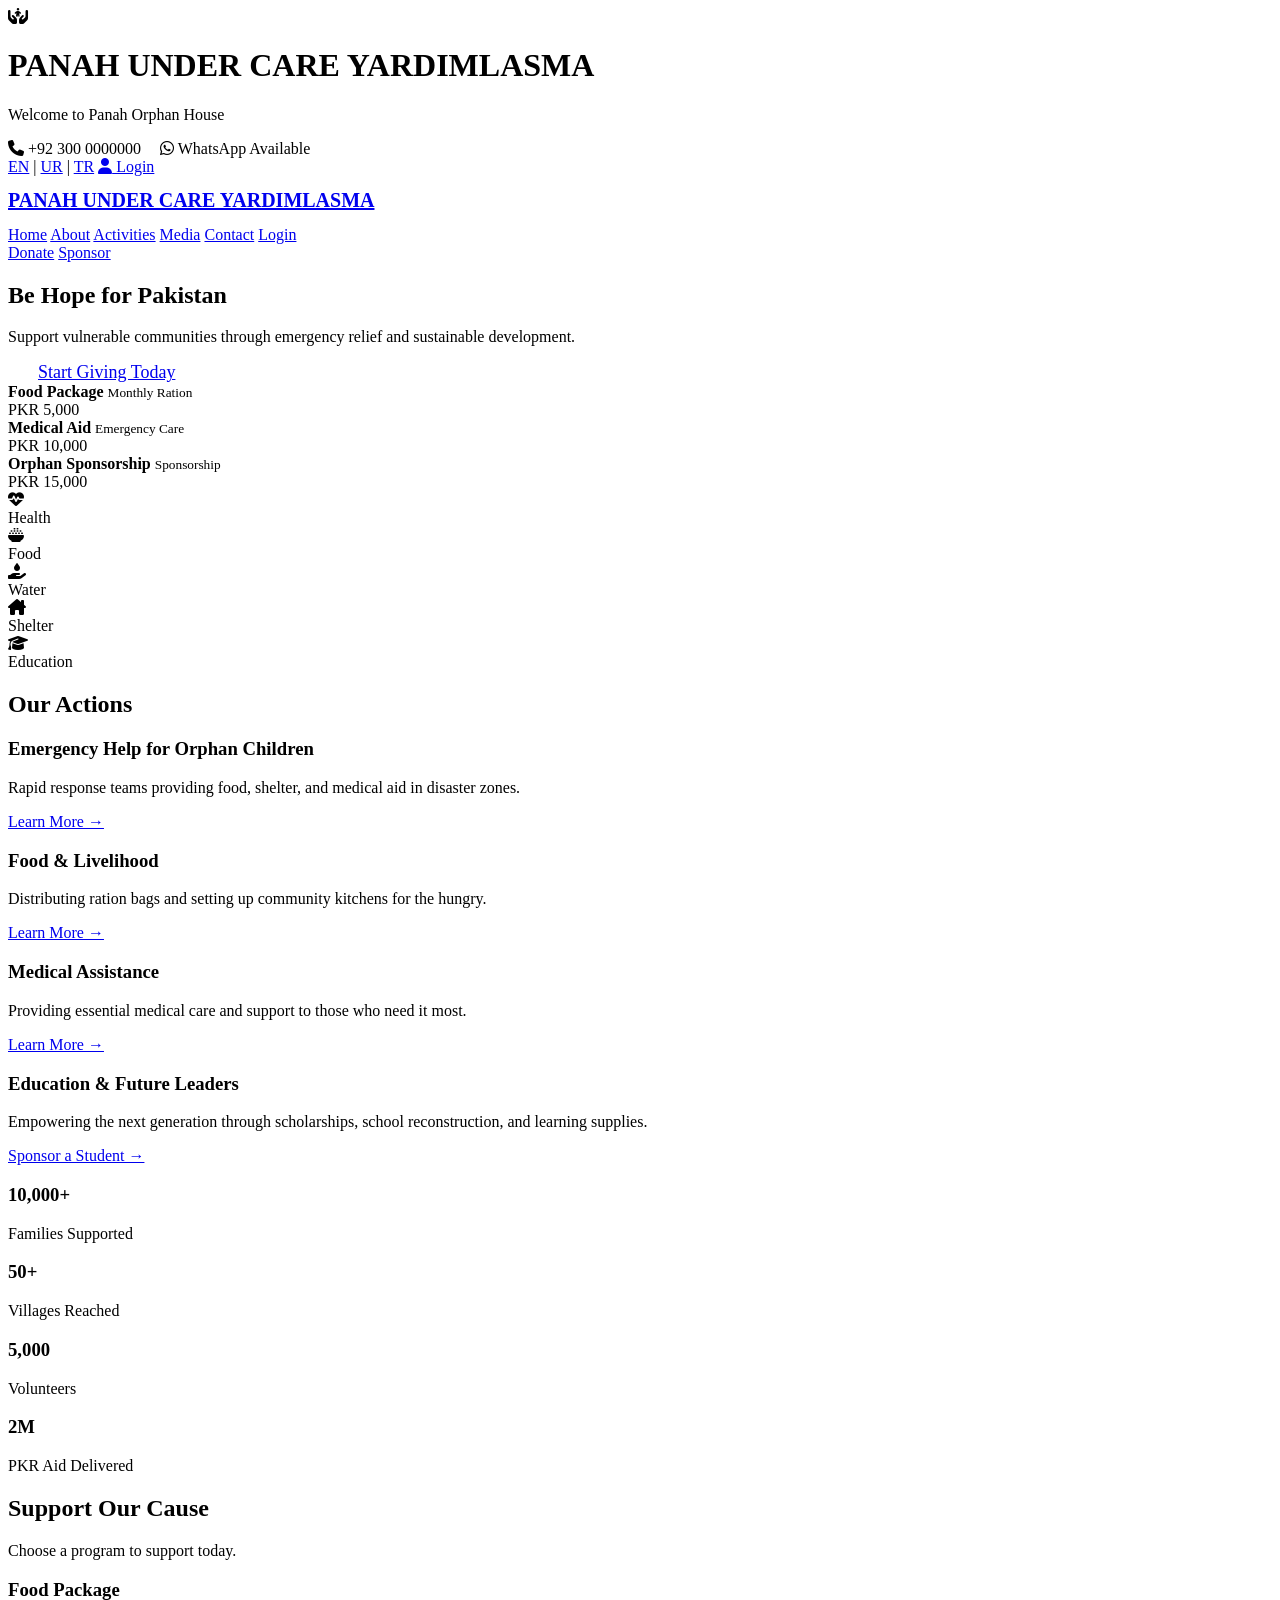
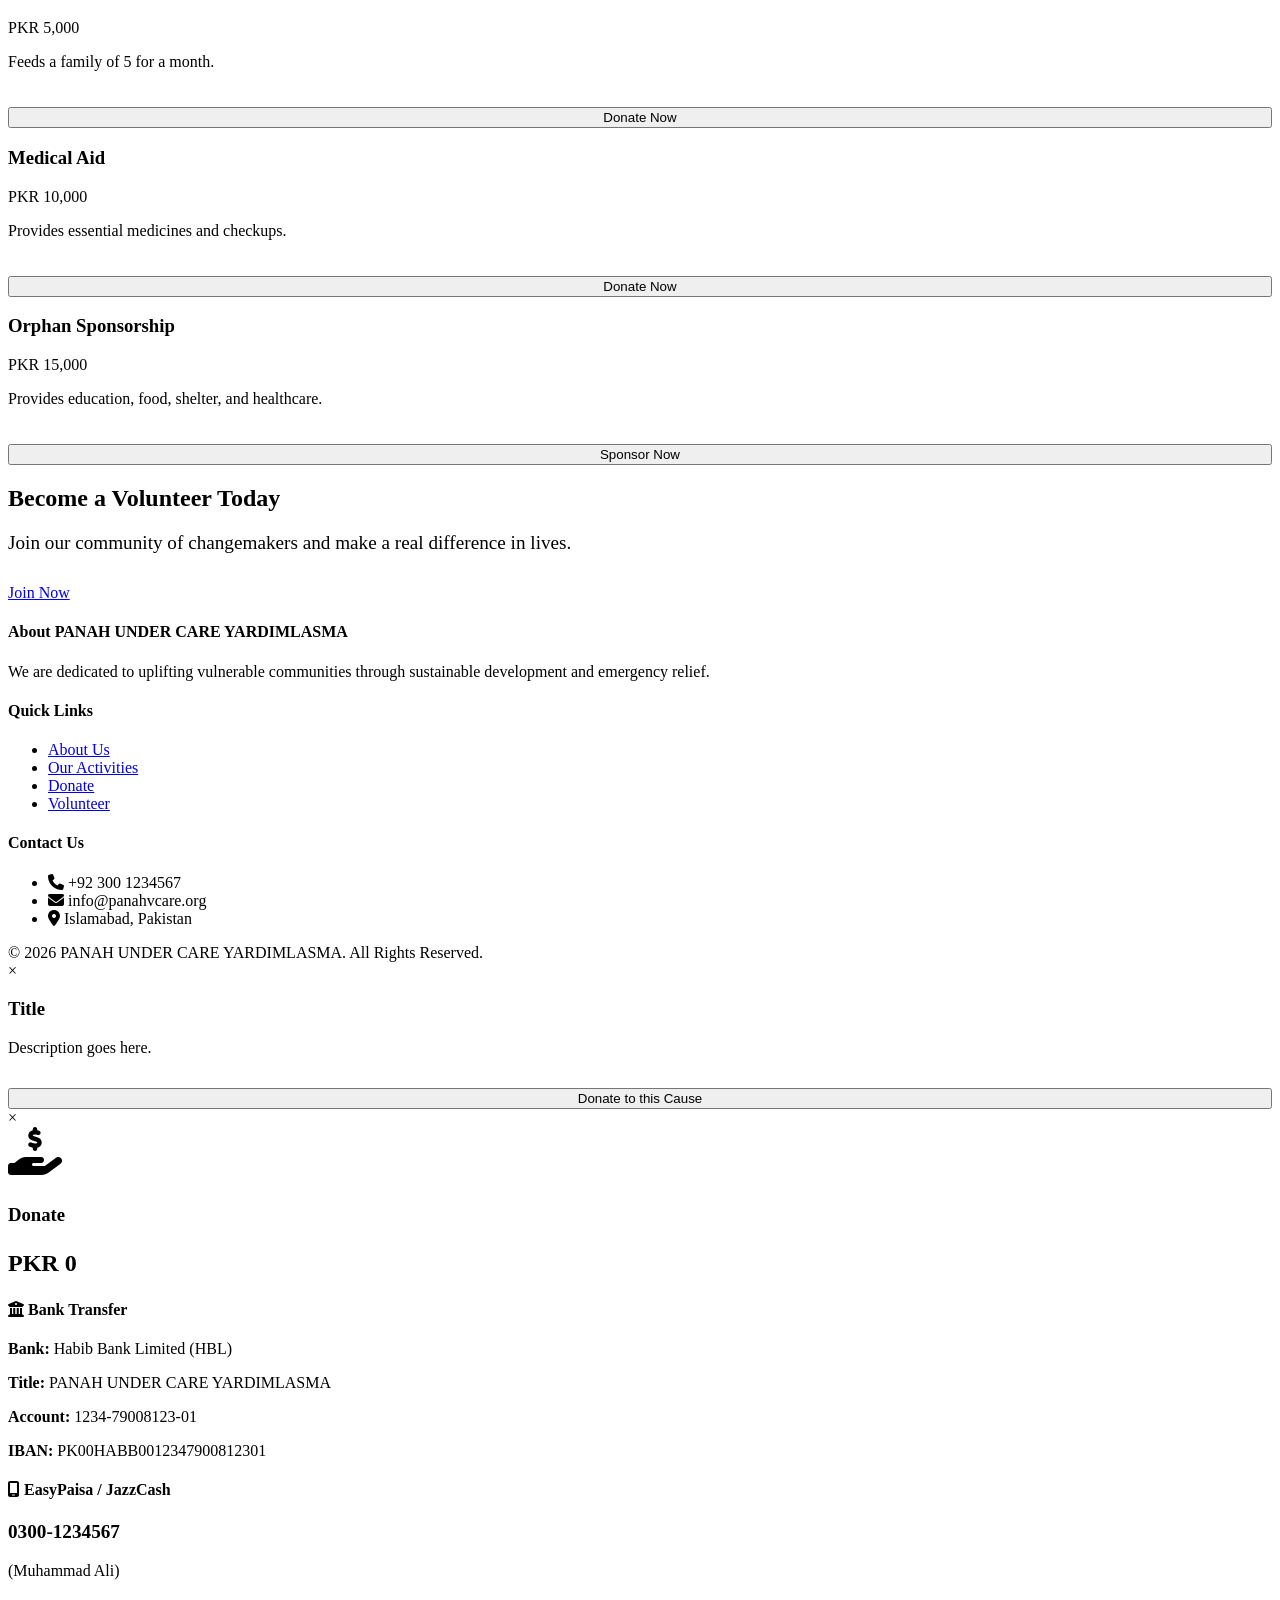
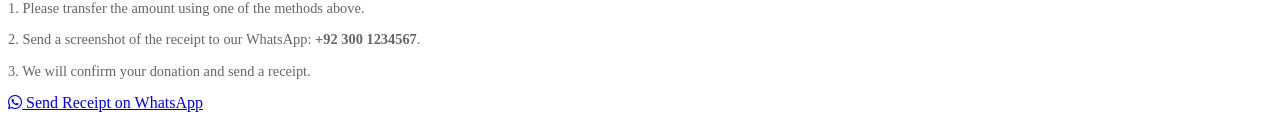
==== index.html @ 653f271a "Add files via upload" ====
<!DOCTYPE html>
<html lang="en">

<head>
  <meta charset="UTF-8">
  <meta name="viewport" content="width=device-width, initial-scale=1.0">
  <title>Pakistan Humanitarian Support | PANAH UNDER CARE YARDIMLASMA</title>

  <!-- Google Fonts -->
  <link rel="preconnect" href="https://fonts.googleapis.com">
  <link rel="preconnect" href="https://fonts.gstatic.com" crossorigin>
  <link
    href="https://fonts.googleapis.com/css2?family=Inter:wght@400;500;700;800&family=Roboto:wght@400;500&display=swap"
    rel="stylesheet">

  <!-- Styles -->
  <link rel="stylesheet" href="css/style.css?v=13">

  <!-- Font Awesome (for icons) -->
  <link rel="stylesheet" href="https://cdnjs.cloudflare.com/ajax/libs/font-awesome/6.4.0/css/all.min.css">
</head>

<body>

  <!-- SPLASH SCREEN -->
  <div id="splash-screen">
    <div class="splash-content">
      <i class="fa-solid fa-hands-holding-child splash-icon"></i>
      <h1>PANAH UNDER CARE YARDIMLASMA</h1>
      <p>Welcome to Panah Orphan House</p>
    </div>
  </div>

  <!-- 1. TOP BAR -->
  <div class="topbar">
    <div class="container">
      <div class="topbar-left">
        <span><i class="fa-solid fa-phone"></i> +92 300 0000000</span>
        <span style="margin-left: 15px;"><i class="fa-brands fa-whatsapp"></i> WhatsApp Available</span>
      </div>
      <div class="topbar-right">
        <a href="?lang=en">EN</a> | <a href="?lang=ur">UR</a> | <a href="?lang=tr">TR</a>
        <a href="#"><i class="fa-solid fa-user"></i> Login</a>
      </div>
    </div>
  </div>

  <!-- 2. MAIN HEADER -->
  <header class="main-header">
    <div class="container">
      <a href="index.html" class="logo">
        <h1 style="font-size: 20px;">PANAH UNDER CARE YARDIMLASMA</h1>
      </a>

      <nav class="nav-menu">
        <a href="index.html" id="nav-home" data-i18n="nav-home">Home</a>
        <a href="about.html" id="nav-about" data-i18n="nav-about">About</a>
        <a href="activities.html" id="nav-activities" data-i18n="nav-activities">Activities</a>
        <a href="#" id="nav-media" data-i18n="nav-media">Media</a>
        <a href="help.html" id="nav-contact" data-i18n="nav-contact">Contact</a>
        <a href="login.html" id="nav-login" class="nav-login-btn">Login</a>
        <a href="#" id="nav-account" style="display:none;" onclick="handleLogout()">Logout</a>
      </nav>

      <div class="header-actions">
        <a href="donate.html" class="btn btn-primary" id="btn-donate" data-i18n="btn-donate">Donate</a>
        <a href="sponsor.html" class="btn btn-secondary" data-i18n="btn-sponsor">Sponsor</a>
      </div>
    </div>
  </header>

  <!-- 3. HERO SECTION WITH SLIDESHOW -->
  <section class="hero">
    <!-- Slideshow Backgrounds -->
    <div class="hero-slideshow">
      <!-- Image 1 -->
      <div class="slide" style="background-image: url('assets/slide1.jpg');"></div>
      <!-- Image 2 -->
      <div class="slide" style="background-image: url('assets/slide2.jpg');"></div>
      <!-- Image 3 -->
      <div class="slide" style="background-image: url('assets/slide3.jpg');"></div>
      <!-- Image 4 -->
      <div class="slide" style="background-image: url('assets/slide4.jpg');"></div>
      <!-- Image 5 -->
      <div class="slide" style="background-image: url('assets/slide5.jpg');"></div>
    </div>

    <div class="hero-overlay"></div>
    <div class="container">
      <div class="hero-content">
        <h2>Be Hope for Pakistan</h2>
        <p>Support vulnerable communities through emergency relief and sustainable development.</p>
        <a href="donate.html" class="btn btn-primary" style="padding: 15px 30px; font-size: 18px;">Start Giving
          Today</a>
      </div>

      <!-- Right side donation cards -->
      <div class="hero-donation-cards">
        <div class="mini-card" onclick="openPaymentModal('Food Package', 'PKR 5,000')">
          <div>
            <strong>Food Package</strong>
            <small>Monthly Ration</small>
          </div>
          <span>PKR 5,000</span>
        </div>
        <div class="mini-card" onclick="openPaymentModal('Medical Aid', 'PKR 10,000')">
          <div>
            <strong>Medical Aid</strong>
            <small>Emergency Care</small>
          </div>
          <span>PKR 10,000</span>
        </div>
        <div class="mini-card" onclick="openPaymentModal('Orphan Sponsorship', 'PKR 15,000')">
          <div>
            <strong>Orphan Sponsorship</strong>
            <small>Sponsorship</small>
          </div>
          <span>PKR 15,000</span>
        </div>
      </div>
    </div>
  </section>

  <!-- 4. QUICK ACTION ICONS -->
  <div class="quick-actions">
    <div class="container">
      <div class="action-grid">
        <div class="action-item" onclick="openModal('health')">
          <i class="fa-solid fa-heart-pulse action-icon"></i>
          <div class="action-label">Health</div>
        </div>
        <div class="action-item" onclick="openModal('food')">
          <i class="fa-solid fa-bowl-rice action-icon"></i>
          <div class="action-label">Food</div>
        </div>
        <div class="action-item" onclick="openModal('water')">
          <i class="fa-solid fa-hand-holding-droplet action-icon"></i>
          <div class="action-label">Water</div>
        </div>

        <div class="action-item" onclick="openModal('shelter')">
          <i class="fa-solid fa-house-chimney action-icon"></i>
          <div class="action-label">Shelter</div>
        </div>
        <div class="action-item" onclick="openModal('education')">
          <i class="fa-solid fa-graduation-cap action-icon"></i>
          <div class="action-label">Education</div>
        </div>
      </div>
    </div>
  </div>

  <!-- 5. OUR ACTIVITIES -->
  <section class="activities">
    <div class="container">
      <h2 class="section-title" data-i18n="section-actions">Our Actions</h2>
      <div class="activity-grid">
        <!-- Card 1 -->
        <div class="activity-card">
          <div class="activity-img img-1"></div>
          <div class="activity-content">
            <h3 data-i18n="card-emergency-title">Emergency Help for Orphan Children</h3>
            <p data-i18n="card-emergency-desc">Rapid response teams providing food, shelter, and medical aid in disaster
              zones.</p>
            <a href="javascript:void(0)" onclick="openActivityModal('emergency')" data-i18n="btn-learn-more">Learn More
              &rarr;</a>
          </div>
        </div>
        <!-- Card 2 -->
        <div class="activity-card">
          <div class="activity-img img-2"></div>
          <div class="activity-content">
            <h3 data-i18n="card-food-title">Food & Livelihood</h3>
            <p data-i18n="card-food-desc">Distributing ration bags and setting up community kitchens for the hungry.</p>
            <a href="javascript:void(0)" onclick="openActivityModal('food')" data-i18n="btn-learn-more">Learn More
              &rarr;</a>
          </div>
        </div>
        <!-- Card 3 -->
        <div class="activity-card">
          <div class="activity-img img-3"></div>
          <div class="activity-content">
            <h3 data-i18n="card-health-title">Medical Assistance</h3>
            <p data-i18n="card-health-desc">Providing essential medical care and support to those who need it most.</p>
            <a href="javascript:void(0)" onclick="openActivityModal('health')" data-i18n="btn-learn-more">Learn More
              &rarr;</a>
          </div>
        </div>
        <!-- Card 4 -->
        <div class="activity-card">
          <div class="activity-img img-education"></div>
          <div class="activity-content">
            <h3 data-i18n="card-education-title">Education & Future Leaders</h3>
            <p data-i18n="card-education-desc">Empowering the next generation through scholarships, school
              reconstruction, and learning supplies.</p>
            <a href="javascript:void(0)" onclick="openActivityModal('education')"
              data-i18n="btn-sponsor-student">Sponsor a Student &rarr;</a>
          </div>
        </div>
      </div>
    </div>
  </section>

  <!-- 6. IMPACT NUMBERS -->
  <section class="impact">
    <div class="container">
      <div class="impact-grid">
        <div class="impact-item">
          <h3>10,000+</h3>
          <p>Families Supported</p>
        </div>
        <div class="impact-item">
          <h3>50+</h3>
          <p>Villages Reached</p>
        </div>
        <div class="impact-item">
          <h3>5,000</h3>
          <p>Volunteers</p>
        </div>
        <div class="impact-item">
          <h3>2M</h3>
          <p>PKR Aid Delivered</p>
        </div>
      </div>
    </div>
  </section>

  <!-- 7. DONATION SECTION -->
  <section class="donation-section">
    <div class="container">
      <h2 class="section-title">Support Our Cause</h2>
      <p>Choose a program to support today.</p>

      <div class="donation-grid">
        <div class="donate-card">
          <h3>Food Package</h3>
          <span class="amount">PKR 5,000</span>
          <p>Feeds a family of 5 for a month.</p>
          <button class="btn btn-primary" onclick="openPaymentModal('Food Package', 'PKR 5,000')"
            style="margin-top: 20px; width: 100%;">Donate Now</button>
        </div>
        <div class="donate-card">
          <h3>Medical Aid</h3>
          <span class="amount">PKR 10,000</span>
          <p>Provides essential medicines and checkups.</p>
          <button class="btn btn-primary" onclick="openPaymentModal('Medical Aid', 'PKR 10,000')"
            style="margin-top: 20px; width: 100%;">Donate Now</button>
        </div>
        <div class="donate-card">
          <h3>Orphan Sponsorship</h3>
          <span class="amount">PKR 15,000</span>
          <p>Provides education, food, shelter, and healthcare.</p>
          <button class="btn btn-primary" onclick="openPaymentModal('Orphan Sponsorship', 'PKR 15,000')"
            style="margin-top: 20px; width: 100%;">Sponsor Now</button>
        </div>
      </div>
    </div>
  </section>

  <!-- 8. VOLUNTEER CTA -->
  <section class="volunteer-cta">
    <div class="container">
      <h2>Become a Volunteer Today</h2>
      <p style="font-size: 1.2rem; margin-bottom: 30px;">Join our community of changemakers and make a real difference
        in lives.</p>
      <a href="volunteer.html" class="btn btn-primary">Join Now</a>
    </div>
  </section>

  <!-- 9. FOOTER -->
  <footer class="site-footer">
    <div class="container">
      <div class="footer-grid">
        <div class="footer-col">
          <h4 data-i18n="footer-about-title">About PANAH UNDER CARE YARDIMLASMA</h4>
          <p data-i18n="footer-about-desc">We are dedicated to uplifting vulnerable communities through sustainable
            development and
            emergency relief.</p>
        </div>
        <div class="footer-col">
          <h4 data-i18n="footer-quick-links">Quick Links</h4>
          <ul class="footer-links">
            <li><a href="about.html" data-i18n="nav-about">About Us</a></li>
            <li><a href="activities.html" data-i18n="nav-activities">Our Activities</a></li>
            <li><a href="donate.html" data-i18n="btn-donate">Donate</a></li>
            <li><a href="volunteer.html" data-i18n="nav-volunteer">Volunteer</a></li>
          </ul>
        </div>
        <div class="footer-col">
          <h4 data-i18n="footer-contact">Contact Us</h4>
          <ul class="footer-links">
            <li><i class="fa-solid fa-phone"></i> +92 300 1234567</li>
            <li><i class="fa-solid fa-envelope"></i> info@panahvcare.org</li>
            <li><i class="fa-solid fa-location-dot"></i> <span data-i18n="footer-address">Islamabad, Pakistan</span>
            </li>
          </ul>
        </div>
      </div>
      <div class="copyright">
        &copy; 2026 PANAH UNDER CARE YARDIMLASMA. <span data-i18n="footer-rights">All Rights Reserved.</span>
      </div>
    </div>
  </footer>

  <!-- MODAL FOR QUICK ACTIONS -->
  <div id="actionModal" class="modal-overlay" onclick="closeModal(event)">
    <div class="modal-content">
      <span class="close-modal" onclick="closeModal(event)">&times;</span>
      <div id="modalGallery" class="modal-gallery">
        <!-- Images will be injected here -->
      </div>
      <div class="modal-text">
        <h3 id="modalTitle">Title</h3>
        <p id="modalDesc">Description goes here.</p>
        <button id="modalDonateBtn" class="btn btn-primary" style="margin-top: 15px; width: 100%;">Donate to this
          Cause</button>

        <!-- Embedded Payment Info (Hidden by default) -->
        <div id="modalPaymentInfo"
          style="display: none; margin-top: 20px; border-top: 1px solid #eee; padding-top: 20px; text-align: left;">
          <div class="bank-info-box">
            <h4><i class="fa-solid fa-building-columns"></i> Bank Transfer</h4>
            <p><strong>Bank:</strong> Habib Bank Limited (HBL)</p>
            <p><strong>Title:</strong> PANAH UNDER CARE YARDIMLASMA</p>
            <p><strong>Account:</strong> 1234-79008123-01</p>
            <p><strong>IBAN:</strong> PK00HABB0012347900812301</p>
          </div>

          <div class="bank-info-box" style="margin-top: 15px;">
            <h4><i class="fa-solid fa-mobile-screen"></i> EasyPaisa / JazzCash</h4>
            <p style="font-size: 1.2rem; font-weight: bold;">0300-1234567</p>
            <p>(Muhammad Ali)</p>
          </div>

          <div class="payment-instructions" style="margin-top: 20px; font-size: 0.9rem; color: #666;">
            <p>1. Please transfer the amount using one of the methods above.</p>
            <p>2. Send a screenshot of the receipt to our WhatsApp: <strong>+92 300 1234567</strong>.</p>
            <p>3. We will confirm your donation and send a receipt.</p>
          </div>

          <a href="https://wa.me/923001234567" target="_blank" class="btn btn-primary"
            style="width: 100%; margin-top: 20px;">
            <i class="fa-brands fa-whatsapp"></i> Send Receipt on WhatsApp
          </a>
        </div>
      </div>
    </div>
  </div>

  <!-- PAYMENT MODAL -->
  <div id="paymentModal" class="modal-overlay" onclick="closePaymentModal(event)">
    <div class="modal-content payment-modal-content">
      <span class="close-modal" onclick="closePaymentModal(event)">&times;</span>
      <div class="payment-header">
        <i class="fa-solid fa-hand-holding-dollar"
          style="font-size: 3rem; color: var(--primary-red); margin-bottom: 10px;"></i>
        <h3 id="paymentTitle">Donate</h3>
        <p id="paymentAmount" style="font-size: 1.5rem; font-weight: bold; color: var(--dark-bg);">PKR 0</p>
      </div>

      <div class="payment-details">
        <div class="bank-info-box">
          <h4><i class="fa-solid fa-building-columns"></i> Bank Transfer</h4>
          <p><strong>Bank:</strong> Habib Bank Limited (HBL)</p>
          <p><strong>Title:</strong> PANAH UNDER CARE YARDIMLASMA</p>
          <p><strong>Account:</strong> 1234-79008123-01</p>
          <p><strong>IBAN:</strong> PK00HABB0012347900812301</p>
        </div>

        <div class="bank-info-box" style="margin-top: 15px;">
          <h4><i class="fa-solid fa-mobile-screen"></i> EasyPaisa / JazzCash</h4>
          <p style="font-size: 1.2rem; font-weight: bold;">0300-1234567</p>
          <p>(Muhammad Ali)</p>
        </div>

        <div class="payment-instructions" style="margin-top: 20px; font-size: 0.9rem; color: #666;">
          <p>1. Please transfer the amount using one of the methods above.</p>
          <p>2. Send a screenshot of the receipt to our WhatsApp: <strong>+92 300 1234567</strong>.</p>
          <p>3. We will confirm your donation and send a receipt.</p>
        </div>

        <a href="https://wa.me/923001234567" target="_blank" class="btn btn-primary"
          style="width: 100%; margin-top: 20px;">
          <i class="fa-brands fa-whatsapp"></i> Send Receipt on WhatsApp
        </a>
      </div>
    </div>
  </div>

  <script src="js/main.js?v=17"></script>
  </script>

</body>

</html>
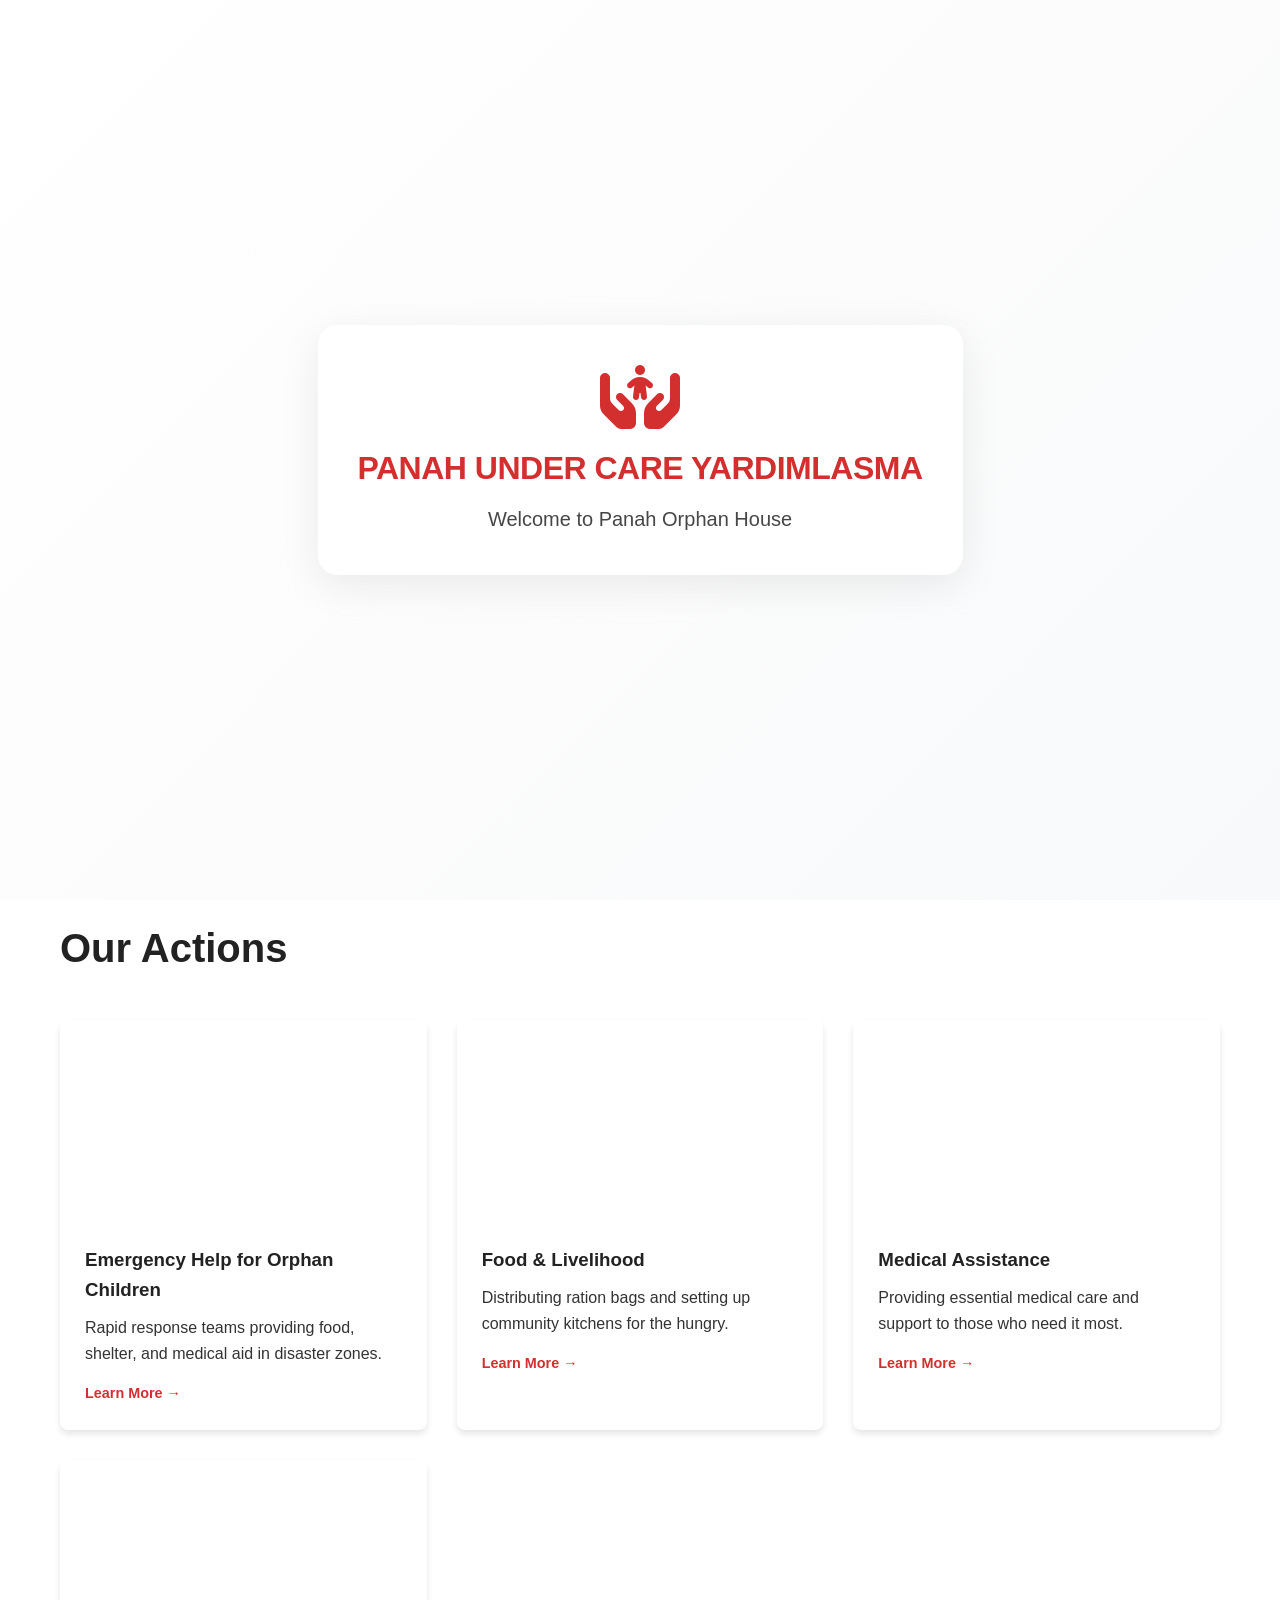
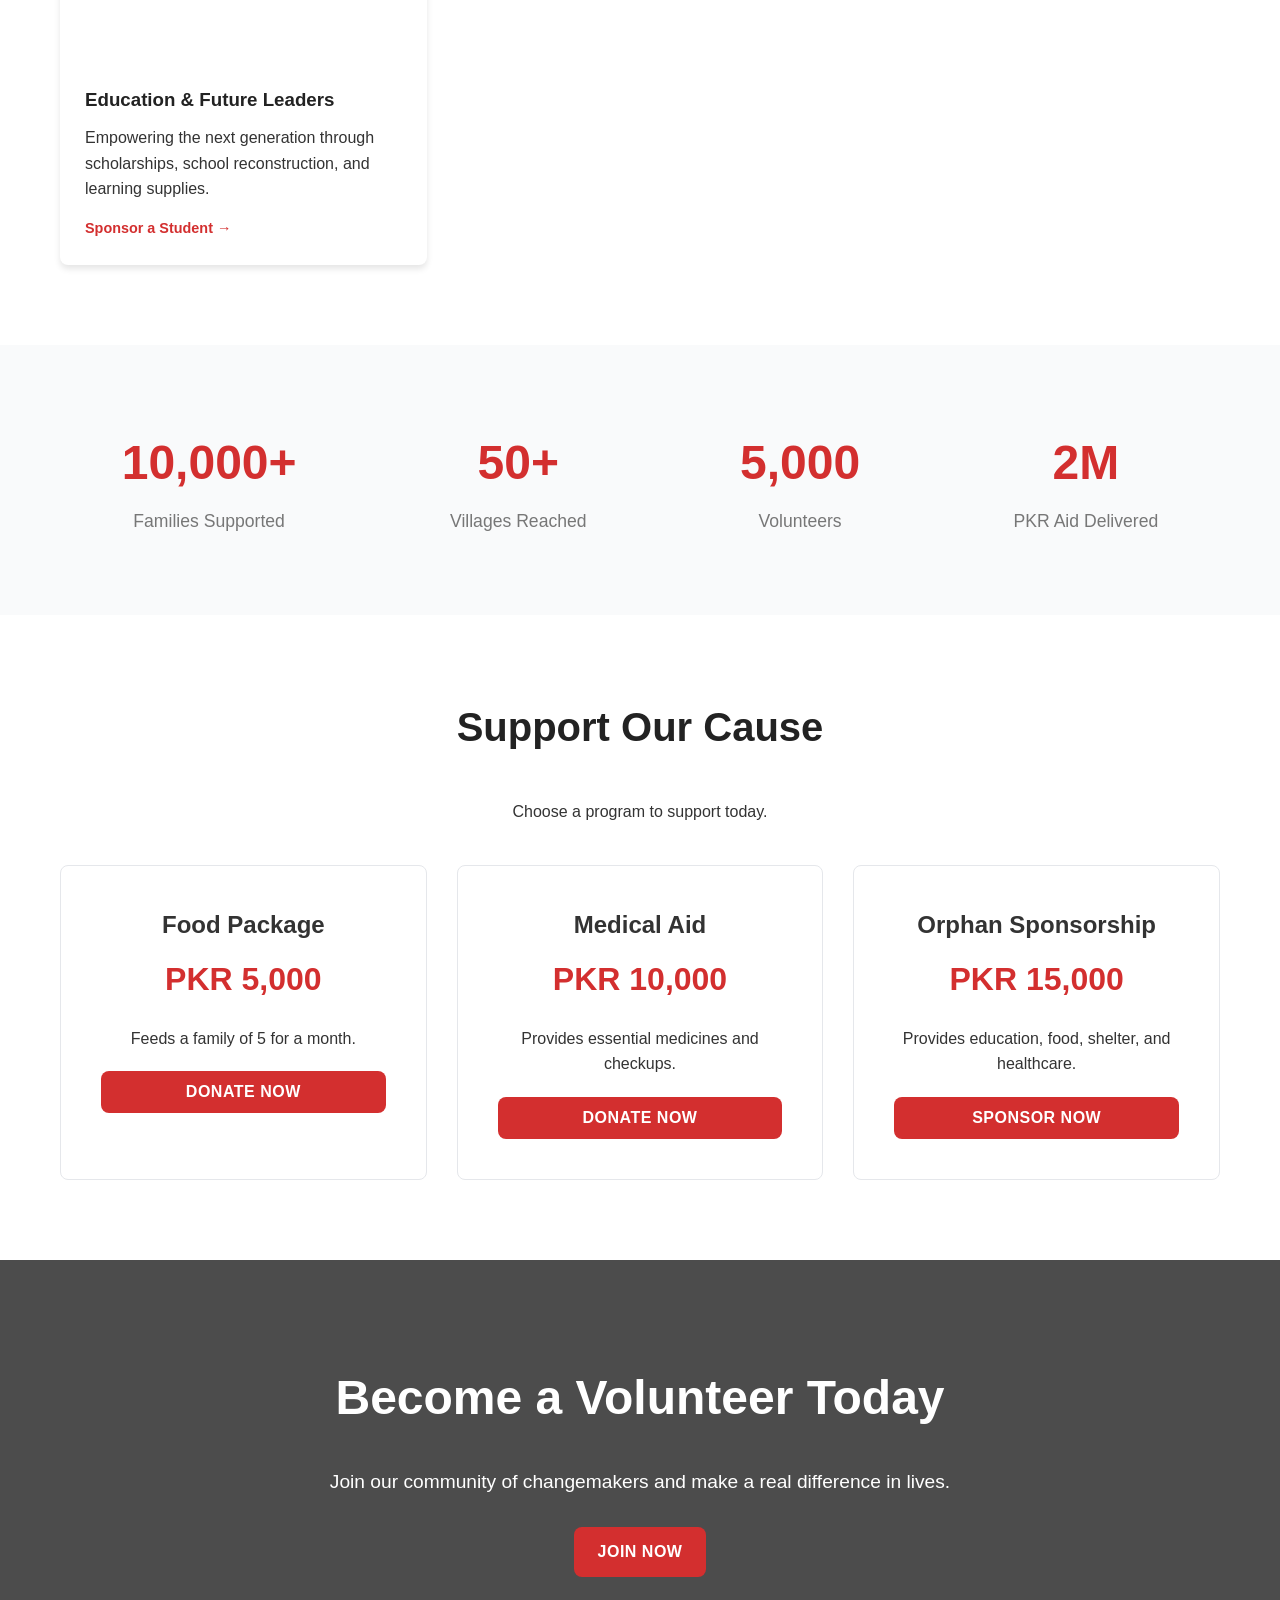
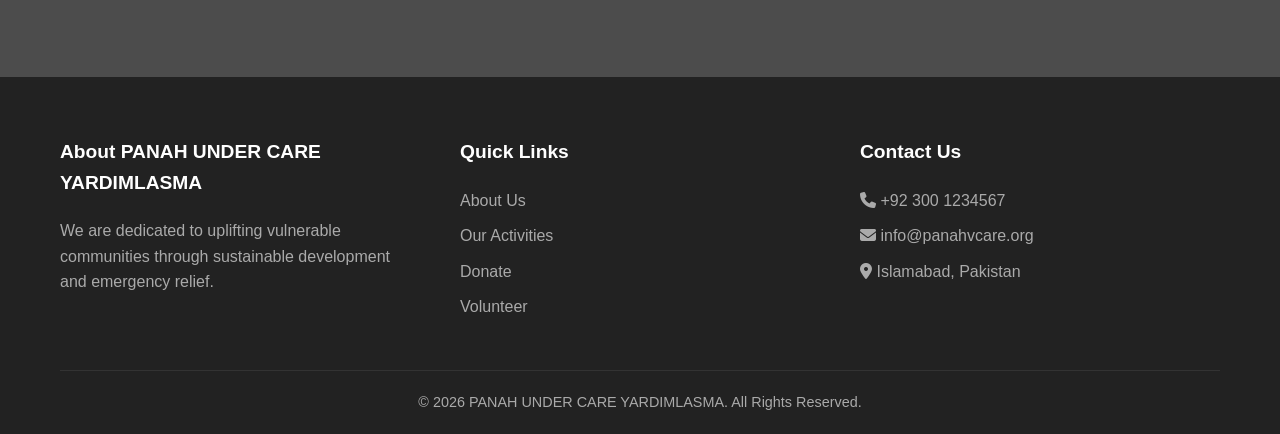
==== commit ee1dd0a5: "Update print statement from 'Hello' to 'Goodbye'" ====
--- a/index.html
+++ b/index.html
@@ -14,7 +14,7 @@
     rel="stylesheet">
 
   <!-- Styles -->
-  <link rel="stylesheet" href="css/style.css?v=13">
+  <link rel="stylesheet" href="style.css">
 
   <!-- Font Awesome (for icons) -->
   <link rel="stylesheet" href="https://cdnjs.cloudflare.com/ajax/libs/font-awesome/6.4.0/css/all.min.css">
@@ -392,4 +392,6 @@
 
 </body>
 
-</html>+
+</html>
+
--- a/style.css
+++ b/style.css
@@ -0,0 +1,824 @@
+/* 
+   ANTI-GRAVITY NGO DESIGN SYSTEM 
+   Based on Professional Humanitarian Standards (e.g., CARE)
+*/
+
+:root {
+    /* Primary Colors */
+    --primary-red: #D32F2F;
+    /* Main Action Color */
+    --primary-hover: #B71C1C;
+    /* Darker Red for Hover */
+    --secondary-blue: #0A6EBD;
+    /* Trust/Medical Color */
+
+    /* Neutral Colors */
+    --dark-bg: #222222;
+    /* Top Bar / Footer */
+    --text-main: #333333;
+    /* Body Text */
+    --text-light: #777777;
+    /* Subtitles */
+    --white: #FFFFFF;
+    --light-gray-bg: #F9FAFB;
+    /* Section Backgrounds */
+    --border-color: #E5E7EB;
+
+    /* Typography */
+    --font-heading: 'Inter', 'Roboto', sans-serif;
+    --font-body: 'Inter', 'Roboto', sans-serif;
+
+    /* Spacing & Layout */
+    --container-width: 1200px;
+    --header-height: 80px;
+    --border-radius: 8px;
+    --shadow-sm: 0 1px 3px rgba(0, 0, 0, 0.1);
+    --shadow-md: 0 4px 6px rgba(0, 0, 0, 0.1);
+    --shadow-lg: 0 10px 15px rgba(0, 0, 0, 0.1);
+}
+
+/* RESET & BASE */
+* {
+    margin: 0;
+    padding: 0;
+    box-sizing: border-box;
+}
+
+body {
+    font-family: var(--font-body);
+    background-color: var(--white);
+    color: var(--text-main);
+    line-height: 1.6;
+}
+
+a {
+    text-decoration: none;
+    color: inherit;
+    transition: 0.3s;
+}
+
+ul {
+    list-style: none;
+}
+
+img {
+    max-width: 100%;
+    display: block;
+}
+
+/* UTILITIES */
+.container {
+    max-width: var(--container-width);
+    margin: 0 auto;
+    padding: 0 20px;
+}
+
+.btn {
+    display: inline-block;
+    padding: 12px 24px;
+    border-radius: var(--border-radius);
+    font-weight: 600;
+    font-size: 16px;
+    cursor: pointer;
+    text-transform: uppercase;
+    letter-spacing: 0.5px;
+}
+
+.btn-primary {
+    background-color: var(--primary-red);
+    color: var(--white);
+    border: none;
+}
+
+.btn-primary:hover {
+    background-color: var(--primary-hover);
+}
+
+.btn-secondary {
+    background-color: transparent;
+    border: 2px solid var(--primary-red);
+    color: var(--primary-red);
+}
+
+.btn-secondary:hover {
+    background-color: var(--primary-red);
+    color: var(--white);
+}
+
+.text-center {
+    text-align: center;
+}
+
+.section-title {
+    font-size: 2.5rem;
+    font-weight: 700;
+    margin-bottom: 40px;
+    color: var(--dark-bg);
+}
+
+/* 1. TOP BAR */
+.topbar {
+    background-color: var(--dark-bg);
+    color: #ccc;
+    font-size: 14px;
+    padding: 8px 0;
+}
+
+.topbar .container {
+    display: flex;
+    justify-content: space-between;
+    align-items: center;
+}
+
+.topbar-right a {
+    color: #fff;
+    margin-left: 15px;
+    font-weight: 500;
+}
+
+/* 2. MAIN HEADER */
+.main-header {
+    background: var(--white);
+    box-shadow: var(--shadow-sm);
+    position: sticky;
+    top: 0;
+    z-index: 1000;
+}
+
+.main-header .container {
+    display: flex;
+    justify-content: space-between;
+    align-items: center;
+    height: var(--header-height);
+}
+
+.logo h1 {
+    color: var(--primary-red);
+    font-size: 24px;
+    font-weight: 800;
+    text-transform: uppercase;
+}
+
+.nav-menu {
+    display: flex;
+    gap: 30px;
+}
+
+.nav-menu a {
+    color: var(--text-main);
+    font-weight: 500;
+    font-size: 16px;
+}
+
+.nav-menu a:hover {
+    color: var(--primary-red);
+}
+
+.header-actions {
+    display: flex;
+    gap: 15px;
+}
+
+.header-actions .btn {
+    padding: 10px 20px;
+    font-size: 14px;
+}
+
+/* 3. HERO SECTION */
+.hero {
+    position: relative;
+    height: 600px;
+    /* Background Removed for Slideshow */
+    display: flex;
+    align-items: center;
+    overflow: hidden;
+}
+
+/* SLIDESHOW STYLES */
+.hero-slideshow {
+    position: absolute;
+    top: 0;
+    left: 0;
+    width: 100%;
+    height: 100%;
+    z-index: 1;
+}
+
+.slide {
+    position: absolute;
+    top: 0;
+    left: 0;
+    width: 100%;
+    height: 100%;
+    background-size: cover;
+    background-position: center;
+    opacity: 0;
+    animation: slideAnimation 25s infinite;
+}
+
+/* Stagger animations for 5 slides (5s each) */
+.slide:nth-child(1) {
+    animation-delay: 0s;
+}
+
+.slide:nth-child(2) {
+    animation-delay: 5s;
+}
+
+.slide:nth-child(3) {
+    animation-delay: 10s;
+}
+
+.slide:nth-child(4) {
+    animation-delay: 15s;
+}
+
+.slide:nth-child(5) {
+    animation-delay: 20s;
+}
+
+@keyframes slideAnimation {
+    0% {
+        opacity: 0;
+    }
+
+    4% {
+        opacity: 1;
+    }
+
+    20% {
+        opacity: 1;
+    }
+
+    24% {
+        opacity: 0;
+    }
+
+    100% {
+        opacity: 0;
+    }
+}
+
+.hero-overlay {
+    position: absolute;
+    top: 0;
+    left: 0;
+    width: 100%;
+    height: 100%;
+    background: rgba(0, 0, 0, 0.6);
+    /* Dark Transparent Layer */
+}
+
+.hero .container {
+    position: relative;
+    z-index: 2;
+    display: flex;
+    justify-content: space-between;
+    align-items: center;
+    width: 100%;
+}
+
+.hero-content {
+    max-width: 600px;
+    color: var(--white);
+}
+
+.hero-content h2 {
+    font-size: 3.5rem;
+    font-weight: 800;
+    line-height: 1.2;
+    margin-bottom: 20px;
+}
+
+.hero-content p {
+    font-size: 1.25rem;
+    margin-bottom: 30px;
+    opacity: 0.9;
+}
+
+.hero-donation-cards {
+    display: flex;
+    flex-direction: column;
+    gap: 15px;
+    width: 300px;
+}
+
+.mini-card {
+    background: var(--white);
+    padding: 15px;
+    border-radius: var(--border-radius);
+    display: flex;
+    justify-content: space-between;
+    align-items: center;
+    box-shadow: var(--shadow-lg);
+    cursor: pointer;
+    transition: transform 0.2s;
+}
+
+.mini-card:hover {
+    transform: translateY(-3px);
+}
+
+.mini-card strong {
+    display: block;
+    color: var(--text-main);
+}
+
+.mini-card span {
+    color: var(--primary-red);
+    font-weight: 700;
+}
+
+/* 4. QUICK ACTION ICON ROW */
+.quick-actions {
+    background: var(--primary-red);
+    padding: 30px 0;
+    margin-top: -5px;
+    /* Ensure connection with hero */
+}
+
+.action-grid {
+    display: flex;
+    justify-content: space-around;
+    align-items: center;
+}
+
+.action-item {
+    text-align: center;
+    color: var(--white);
+    cursor: pointer;
+    transition: 0.3s;
+}
+
+.action-item:hover {
+    transform: scale(1.1);
+}
+
+.action-icon {
+    font-size: 2rem;
+    margin-bottom: 8px;
+    display: block;
+}
+
+.action-label {
+    font-size: 0.9rem;
+    font-weight: 600;
+    text-transform: uppercase;
+}
+
+/* 5. ACTIVITIES SECTION */
+.activities {
+    padding: 80px 0;
+    background: var(--white);
+}
+
+.activity-grid {
+    display: grid;
+    grid-template-columns: repeat(auto-fit, minmax(300px, 1fr));
+    gap: 30px;
+}
+
+.activity-card {
+    background: var(--white);
+    border-radius: var(--border-radius);
+    overflow: hidden;
+    box-shadow: var(--shadow-md);
+    transition: 0.3s;
+}
+
+.activity-card:hover {
+    box-shadow: var(--shadow-lg);
+    transform: translateY(-5px);
+}
+
+.activity-img {
+    height: 200px;
+    background: #ddd;
+    /* Placeholder colors for now */
+}
+
+.img-1 {
+    background: url('../assets/slide2.jpg') center/cover;
+}
+
+.img-2 {
+    background: url('../assets/slide3.jpg') center/cover;
+}
+
+.img-3 {
+    background: url('../assets/slide4.jpg') center/cover;
+}
+
+.img-education {
+    background: url('../assets/slide1.jpg') center/cover;
+}
+
+.activity-content {
+    padding: 25px;
+}
+
+.activity-content h3 {
+    margin-bottom: 10px;
+    color: var(--dark-bg);
+}
+
+.activity-content a {
+    color: var(--primary-red);
+    font-weight: 600;
+    font-size: 0.9rem;
+    margin-top: 15px;
+    display: inline-block;
+}
+
+/* 6. IMPACT NUMBERS */
+.impact {
+    padding: 80px 0;
+    background: var(--light-gray-bg);
+    text-align: center;
+}
+
+.impact-grid {
+    display: flex;
+    justify-content: space-around;
+    flex-wrap: wrap;
+    gap: 30px;
+}
+
+.impact-item h3 {
+    font-size: 3rem;
+    color: var(--primary-red);
+    font-weight: 800;
+    margin-bottom: 5px;
+}
+
+.impact-item p {
+    font-size: 1.1rem;
+    color: var(--text-light);
+    font-weight: 500;
+}
+
+/* 7. DONATION SECTION */
+.donation-section {
+    padding: 80px 0;
+    background: var(--white);
+    text-align: center;
+}
+
+.donation-grid {
+    display: grid;
+    grid-template-columns: repeat(auto-fit, minmax(300px, 1fr));
+    gap: 30px;
+    margin-top: 40px;
+}
+
+.donate-card {
+    background: var(--white);
+    border: 1px solid var(--border-color);
+    padding: 40px;
+    border-radius: var(--border-radius);
+    text-align: center;
+    transition: 0.3s;
+}
+
+.donate-card:hover {
+    border-color: var(--primary-red);
+    box-shadow: var(--shadow-lg);
+}
+
+.donate-card h3 {
+    font-size: 1.5rem;
+    margin-bottom: 10px;
+}
+
+.amount {
+    font-size: 2rem;
+    color: var(--primary-red);
+    font-weight: 800;
+    margin-bottom: 20px;
+    display: block;
+}
+
+/* 8. VOLUNTEER CTA */
+.volunteer-cta {
+    background: url('https://images.unsplash.com/photo-1559027615-cd4628902d4a?ixlib=rb-4.0.3&auto=format&fit=crop&w=1600&q=80') center/cover fixed;
+    padding: 100px 0;
+    position: relative;
+    text-align: center;
+    color: var(--white);
+}
+
+.volunteer-cta::before {
+    content: '';
+    position: absolute;
+    top: 0;
+    left: 0;
+    right: 0;
+    bottom: 0;
+    background: rgba(0, 0, 0, 0.7);
+}
+
+.volunteer-cta .container {
+    position: relative;
+    z-index: 1;
+}
+
+.volunteer-cta h2 {
+    font-size: 3rem;
+    margin-bottom: 30px;
+}
+
+/* 9. FOOTER */
+.site-footer {
+    background: var(--dark-bg);
+    color: #aaa;
+    padding: 60px 0 20px;
+}
+
+.footer-grid {
+    display: grid;
+    grid-template-columns: repeat(auto-fit, minmax(250px, 1fr));
+    gap: 40px;
+    margin-bottom: 40px;
+}
+
+.footer-col h4 {
+    color: var(--white);
+    margin-bottom: 20px;
+    font-size: 1.2rem;
+}
+
+.footer-links li {
+    margin-bottom: 10px;
+}
+
+.footer-links a:hover {
+    color: var(--primary-red);
+}
+
+.copyright {
+    border-top: 1px solid #333;
+    padding-top: 20px;
+    text-align: center;
+    font-size: 0.9rem;
+}
+
+/* RESPONSIVE */
+@media (max-width: 768px) {
+    .nav-menu {
+        display: none;
+    }
+
+    /* Mobile Menu would go here */
+    .hero {
+        height: auto;
+        padding: 100px 0;
+    }
+
+    .hero .container {
+        flex-direction: column;
+        text-align: center;
+    }
+
+    .hero-donation-cards {
+        width: 100%;
+        margin-top: 40px;
+    }
+
+    .action-grid {
+        flex-wrap: wrap;
+        gap: 20px;
+    }
+}
+
+/* 10. QUICK ACTION MODAL */
+.modal-overlay {
+    display: none;
+    /* Hidden by default */
+    position: fixed;
+    top: 0;
+    left: 0;
+    width: 100%;
+    height: 100%;
+    background: var(--white);
+    /* White background so it feels like a page */
+    z-index: 2000;
+    overflow-y: auto;
+    /* Enable scrolling for the whole page */
+    /* Removed flex centering so content flows naturally from top */
+    display: none;
+}
+
+.modal-content {
+    background: var(--white);
+    width: 100%;
+    min-height: 100vh;
+    /* Full viewport height at minimum */
+    max-width: none;
+    border-radius: 0;
+    box-shadow: none;
+    position: relative;
+    padding-top: 60px;
+    /* clear the close button */
+    display: block;
+    /* Normal block flow */
+    animation: fadeIn 0.3s ease-in-out;
+}
+
+.close-modal {
+    position: absolute;
+    top: 15px;
+    right: 20px;
+    font-size: 30px;
+    font-weight: bold;
+    color: var(--dark-bg);
+    cursor: pointer;
+    background: rgba(0, 0, 0, 0.1);
+    width: 40px;
+    height: 40px;
+    line-height: 40px;
+    text-align: center;
+    border-radius: 50%;
+    transition: 0.3s;
+}
+
+.close-modal:hover {
+    background: var(--primary-red);
+}
+
+/* Modal Gallery */
+.modal-gallery {
+    display: grid;
+    grid-template-columns: repeat(3, 1fr);
+    gap: 10px;
+    padding: 10px;
+    background: #f0f0f0;
+}
+
+.modal-gallery img {
+    width: 100%;
+    height: 150px;
+    object-fit: cover;
+    border-radius: 4px;
+    cursor: pointer;
+    transition: transform 0.2s;
+}
+
+.modal-gallery img:hover {
+    transform: scale(1.05);
+}
+
+.modal-text {
+    padding: 30px;
+    text-align: center;
+}
+
+.modal-text h3 {
+    margin-bottom: 15px;
+    color: var(--primary-red);
+    font-size: 2rem;
+}
+
+.modal-text p {
+    color: var(--text-main);
+    font-size: 1.1rem;
+    margin-bottom: 20px;
+}
+
+@keyframes fadeIn {
+    from {
+        opacity: 0;
+        transform: translateY(-20px);
+    }
+
+    to {
+        opacity: 1;
+        transform: translateY(0);
+    }
+}
+
+/* 11. PAYMENT MODAL STYLES */
+.payment-modal-content {
+    width: 100%;
+    min-height: 100vh;
+    padding: 30px;
+    text-align: center;
+    border: none;
+    box-shadow: none;
+}
+
+.payment-header {
+    border-bottom: 2px solid var(--light-gray-bg);
+    padding-bottom: 20px;
+    margin-bottom: 20px;
+}
+
+.bank-info-box {
+    background: var(--light-gray-bg);
+    padding: 15px;
+    border-radius: 8px;
+    border: 1px solid #ddd;
+    text-align: left;
+}
+
+.bank-info-box h4 {
+    color: var(--primary-red);
+    margin-bottom: 10px;
+    display: flex;
+    align-items: center;
+    gap: 10px;
+}
+
+.bank-info-box p {
+    margin-bottom: 5px;
+    color: var(--dark-bg);
+    font-size: 0.95rem;
+}
+
+.payment-instructions p {
+
+    margin-bottom: 5px;
+    text-align: left;
+}
+
+/* SPLASH SCREEN */
+/* SPLASH SCREEN */
+#splash-screen {
+    position: fixed;
+    top: 0;
+    left: 0;
+    width: 100%;
+    height: 100vh;
+    /* Ensure full viewport height */
+    background: linear-gradient(135deg, #ffffff 0%, #f8f9fa 100%);
+    display: flex;
+    justify-content: center;
+    align-items: center;
+    z-index: 100000;
+    /* Max z-index */
+    transition: opacity 0.5s ease-out, visibility 0.5s ease-out;
+}
+
+.splash-content {
+    text-align: center;
+    animation: fadeInBalance 1s ease-out;
+    padding: 40px;
+    background: rgba(255, 255, 255, 0.95);
+    border-radius: 20px;
+    box-shadow: 0 10px 40px rgba(0, 0, 0, 0.08);
+}
+
+.splash-icon {
+    font-size: 4rem;
+    color: var(--primary-red);
+    margin-bottom: 20px;
+    display: block;
+    animation: pulseIcon 2s infinite;
+}
+
+.splash-content h1 {
+    font-size: 2rem;
+    /* Balanced size */
+    color: var(--primary-red);
+    margin-bottom: 15px;
+    font-weight: 800;
+    letter-spacing: -0.5px;
+    line-height: 1.2;
+}
+
+.splash-content p {
+    font-size: 1.25rem;
+    color: var(--text-main);
+    font-weight: 500;
+    opacity: 0.9;
+}
+
+@keyframes pulseIcon {
+    0% {
+        transform: scale(1);
+    }
+
+    50% {
+        transform: scale(1.1);
+    }
+
+    100% {
+        transform: scale(1);
+    }
+}
+
+@keyframes fadeInBalance {
+    from {
+        opacity: 0;
+        transform: translateY(20px);
+    }
+
+    to {
+        opacity: 1;
+        transform: translateY(0);
+    }
+}
+
+#splash-screen.hidden {
+    opacity: 0;
+    visibility: hidden;
+}
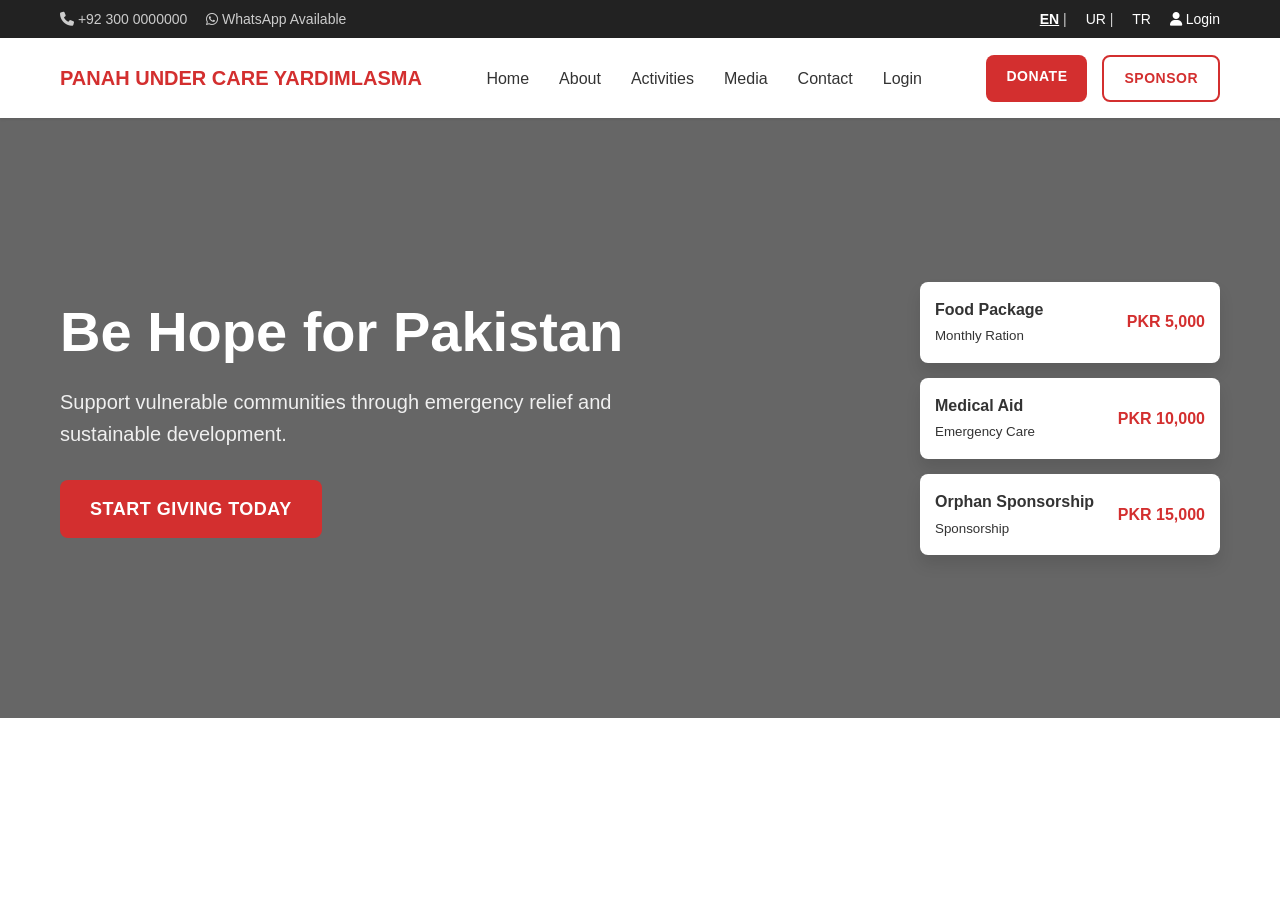
==== commit 1fa1ef5e: "Refactor index.html structure and links" ====
--- a/index.html
+++ b/index.html
@@ -13,8 +13,8 @@
     href="https://fonts.googleapis.com/css2?family=Inter:wght@400;500;700;800&family=Roboto:wght@400;500&display=swap"
     rel="stylesheet">
 
-  <!-- Styles -->
-  <link rel="stylesheet" href="style.css">
+  <!-- Styles (✅ root file) -->
+  <link rel="stylesheet" href="./style.css">
 
   <!-- Font Awesome (for icons) -->
   <link rel="stylesheet" href="https://cdnjs.cloudflare.com/ajax/libs/font-awesome/6.4.0/css/all.min.css">
@@ -73,16 +73,12 @@
   <section class="hero">
     <!-- Slideshow Backgrounds -->
     <div class="hero-slideshow">
-      <!-- Image 1 -->
-      <div class="slide" style="background-image: url('assets/slide1.jpg');"></div>
-      <!-- Image 2 -->
-      <div class="slide" style="background-image: url('assets/slide2.jpg');"></div>
-      <!-- Image 3 -->
-      <div class="slide" style="background-image: url('assets/slide3.jpg');"></div>
-      <!-- Image 4 -->
-      <div class="slide" style="background-image: url('assets/slide4.jpg');"></div>
-      <!-- Image 5 -->
-      <div class="slide" style="background-image: url('assets/slide5.jpg');"></div>
+      <!-- ✅ Images are in ROOT -->
+      <div class="slide" style="background-image: url('./slide1.jpg');"></div>
+      <div class="slide" style="background-image: url('./slide2.jpg');"></div>
+      <div class="slide" style="background-image: url('./slide3.jpg');"></div>
+      <div class="slide" style="background-image: url('./slide4.jpg');"></div>
+      <div class="slide" style="background-image: url('./slide5.jpg');"></div>
     </div>
 
     <div class="hero-overlay"></div>
@@ -121,277 +117,10 @@
     </div>
   </section>
 
-  <!-- 4. QUICK ACTION ICONS -->
-  <div class="quick-actions">
-    <div class="container">
-      <div class="action-grid">
-        <div class="action-item" onclick="openModal('health')">
-          <i class="fa-solid fa-heart-pulse action-icon"></i>
-          <div class="action-label">Health</div>
-        </div>
-        <div class="action-item" onclick="openModal('food')">
-          <i class="fa-solid fa-bowl-rice action-icon"></i>
-          <div class="action-label">Food</div>
-        </div>
-        <div class="action-item" onclick="openModal('water')">
-          <i class="fa-solid fa-hand-holding-droplet action-icon"></i>
-          <div class="action-label">Water</div>
-        </div>
+  <!-- (rest of your page stays same...) -->
 
-        <div class="action-item" onclick="openModal('shelter')">
-          <i class="fa-solid fa-house-chimney action-icon"></i>
-          <div class="action-label">Shelter</div>
-        </div>
-        <div class="action-item" onclick="openModal('education')">
-          <i class="fa-solid fa-graduation-cap action-icon"></i>
-          <div class="action-label">Education</div>
-        </div>
-      </div>
-    </div>
-  </div>
-
-  <!-- 5. OUR ACTIVITIES -->
-  <section class="activities">
-    <div class="container">
-      <h2 class="section-title" data-i18n="section-actions">Our Actions</h2>
-      <div class="activity-grid">
-        <!-- Card 1 -->
-        <div class="activity-card">
-          <div class="activity-img img-1"></div>
-          <div class="activity-content">
-            <h3 data-i18n="card-emergency-title">Emergency Help for Orphan Children</h3>
-            <p data-i18n="card-emergency-desc">Rapid response teams providing food, shelter, and medical aid in disaster
-              zones.</p>
-            <a href="javascript:void(0)" onclick="openActivityModal('emergency')" data-i18n="btn-learn-more">Learn More
-              &rarr;</a>
-          </div>
-        </div>
-        <!-- Card 2 -->
-        <div class="activity-card">
-          <div class="activity-img img-2"></div>
-          <div class="activity-content">
-            <h3 data-i18n="card-food-title">Food & Livelihood</h3>
-            <p data-i18n="card-food-desc">Distributing ration bags and setting up community kitchens for the hungry.</p>
-            <a href="javascript:void(0)" onclick="openActivityModal('food')" data-i18n="btn-learn-more">Learn More
-              &rarr;</a>
-          </div>
-        </div>
-        <!-- Card 3 -->
-        <div class="activity-card">
-          <div class="activity-img img-3"></div>
-          <div class="activity-content">
-            <h3 data-i18n="card-health-title">Medical Assistance</h3>
-            <p data-i18n="card-health-desc">Providing essential medical care and support to those who need it most.</p>
-            <a href="javascript:void(0)" onclick="openActivityModal('health')" data-i18n="btn-learn-more">Learn More
-              &rarr;</a>
-          </div>
-        </div>
-        <!-- Card 4 -->
-        <div class="activity-card">
-          <div class="activity-img img-education"></div>
-          <div class="activity-content">
-            <h3 data-i18n="card-education-title">Education & Future Leaders</h3>
-            <p data-i18n="card-education-desc">Empowering the next generation through scholarships, school
-              reconstruction, and learning supplies.</p>
-            <a href="javascript:void(0)" onclick="openActivityModal('education')"
-              data-i18n="btn-sponsor-student">Sponsor a Student &rarr;</a>
-          </div>
-        </div>
-      </div>
-    </div>
-  </section>
-
-  <!-- 6. IMPACT NUMBERS -->
-  <section class="impact">
-    <div class="container">
-      <div class="impact-grid">
-        <div class="impact-item">
-          <h3>10,000+</h3>
-          <p>Families Supported</p>
-        </div>
-        <div class="impact-item">
-          <h3>50+</h3>
-          <p>Villages Reached</p>
-        </div>
-        <div class="impact-item">
-          <h3>5,000</h3>
-          <p>Volunteers</p>
-        </div>
-        <div class="impact-item">
-          <h3>2M</h3>
-          <p>PKR Aid Delivered</p>
-        </div>
-      </div>
-    </div>
-  </section>
-
-  <!-- 7. DONATION SECTION -->
-  <section class="donation-section">
-    <div class="container">
-      <h2 class="section-title">Support Our Cause</h2>
-      <p>Choose a program to support today.</p>
-
-      <div class="donation-grid">
-        <div class="donate-card">
-          <h3>Food Package</h3>
-          <span class="amount">PKR 5,000</span>
-          <p>Feeds a family of 5 for a month.</p>
-          <button class="btn btn-primary" onclick="openPaymentModal('Food Package', 'PKR 5,000')"
-            style="margin-top: 20px; width: 100%;">Donate Now</button>
-        </div>
-        <div class="donate-card">
-          <h3>Medical Aid</h3>
-          <span class="amount">PKR 10,000</span>
-          <p>Provides essential medicines and checkups.</p>
-          <button class="btn btn-primary" onclick="openPaymentModal('Medical Aid', 'PKR 10,000')"
-            style="margin-top: 20px; width: 100%;">Donate Now</button>
-        </div>
-        <div class="donate-card">
-          <h3>Orphan Sponsorship</h3>
-          <span class="amount">PKR 15,000</span>
-          <p>Provides education, food, shelter, and healthcare.</p>
-          <button class="btn btn-primary" onclick="openPaymentModal('Orphan Sponsorship', 'PKR 15,000')"
-            style="margin-top: 20px; width: 100%;">Sponsor Now</button>
-        </div>
-      </div>
-    </div>
-  </section>
-
-  <!-- 8. VOLUNTEER CTA -->
-  <section class="volunteer-cta">
-    <div class="container">
-      <h2>Become a Volunteer Today</h2>
-      <p style="font-size: 1.2rem; margin-bottom: 30px;">Join our community of changemakers and make a real difference
-        in lives.</p>
-      <a href="volunteer.html" class="btn btn-primary">Join Now</a>
-    </div>
-  </section>
-
-  <!-- 9. FOOTER -->
-  <footer class="site-footer">
-    <div class="container">
-      <div class="footer-grid">
-        <div class="footer-col">
-          <h4 data-i18n="footer-about-title">About PANAH UNDER CARE YARDIMLASMA</h4>
-          <p data-i18n="footer-about-desc">We are dedicated to uplifting vulnerable communities through sustainable
-            development and
-            emergency relief.</p>
-        </div>
-        <div class="footer-col">
-          <h4 data-i18n="footer-quick-links">Quick Links</h4>
-          <ul class="footer-links">
-            <li><a href="about.html" data-i18n="nav-about">About Us</a></li>
-            <li><a href="activities.html" data-i18n="nav-activities">Our Activities</a></li>
-            <li><a href="donate.html" data-i18n="btn-donate">Donate</a></li>
-            <li><a href="volunteer.html" data-i18n="nav-volunteer">Volunteer</a></li>
-          </ul>
-        </div>
-        <div class="footer-col">
-          <h4 data-i18n="footer-contact">Contact Us</h4>
-          <ul class="footer-links">
-            <li><i class="fa-solid fa-phone"></i> +92 300 1234567</li>
-            <li><i class="fa-solid fa-envelope"></i> info@panahvcare.org</li>
-            <li><i class="fa-solid fa-location-dot"></i> <span data-i18n="footer-address">Islamabad, Pakistan</span>
-            </li>
-          </ul>
-        </div>
-      </div>
-      <div class="copyright">
-        &copy; 2026 PANAH UNDER CARE YARDIMLASMA. <span data-i18n="footer-rights">All Rights Reserved.</span>
-      </div>
-    </div>
-  </footer>
-
-  <!-- MODAL FOR QUICK ACTIONS -->
-  <div id="actionModal" class="modal-overlay" onclick="closeModal(event)">
-    <div class="modal-content">
-      <span class="close-modal" onclick="closeModal(event)">&times;</span>
-      <div id="modalGallery" class="modal-gallery">
-        <!-- Images will be injected here -->
-      </div>
-      <div class="modal-text">
-        <h3 id="modalTitle">Title</h3>
-        <p id="modalDesc">Description goes here.</p>
-        <button id="modalDonateBtn" class="btn btn-primary" style="margin-top: 15px; width: 100%;">Donate to this
-          Cause</button>
-
-        <!-- Embedded Payment Info (Hidden by default) -->
-        <div id="modalPaymentInfo"
-          style="display: none; margin-top: 20px; border-top: 1px solid #eee; padding-top: 20px; text-align: left;">
-          <div class="bank-info-box">
-            <h4><i class="fa-solid fa-building-columns"></i> Bank Transfer</h4>
-            <p><strong>Bank:</strong> Habib Bank Limited (HBL)</p>
-            <p><strong>Title:</strong> PANAH UNDER CARE YARDIMLASMA</p>
-            <p><strong>Account:</strong> 1234-79008123-01</p>
-            <p><strong>IBAN:</strong> PK00HABB0012347900812301</p>
-          </div>
-
-          <div class="bank-info-box" style="margin-top: 15px;">
-            <h4><i class="fa-solid fa-mobile-screen"></i> EasyPaisa / JazzCash</h4>
-            <p style="font-size: 1.2rem; font-weight: bold;">0300-1234567</p>
-            <p>(Muhammad Ali)</p>
-          </div>
-
-          <div class="payment-instructions" style="margin-top: 20px; font-size: 0.9rem; color: #666;">
-            <p>1. Please transfer the amount using one of the methods above.</p>
-            <p>2. Send a screenshot of the receipt to our WhatsApp: <strong>+92 300 1234567</strong>.</p>
-            <p>3. We will confirm your donation and send a receipt.</p>
-          </div>
-
-          <a href="https://wa.me/923001234567" target="_blank" class="btn btn-primary"
-            style="width: 100%; margin-top: 20px;">
-            <i class="fa-brands fa-whatsapp"></i> Send Receipt on WhatsApp
-          </a>
-        </div>
-      </div>
-    </div>
-  </div>
-
-  <!-- PAYMENT MODAL -->
-  <div id="paymentModal" class="modal-overlay" onclick="closePaymentModal(event)">
-    <div class="modal-content payment-modal-content">
-      <span class="close-modal" onclick="closePaymentModal(event)">&times;</span>
-      <div class="payment-header">
-        <i class="fa-solid fa-hand-holding-dollar"
-          style="font-size: 3rem; color: var(--primary-red); margin-bottom: 10px;"></i>
-        <h3 id="paymentTitle">Donate</h3>
-        <p id="paymentAmount" style="font-size: 1.5rem; font-weight: bold; color: var(--dark-bg);">PKR 0</p>
-      </div>
-
-      <div class="payment-details">
-        <div class="bank-info-box">
-          <h4><i class="fa-solid fa-building-columns"></i> Bank Transfer</h4>
-          <p><strong>Bank:</strong> Habib Bank Limited (HBL)</p>
-          <p><strong>Title:</strong> PANAH UNDER CARE YARDIMLASMA</p>
-          <p><strong>Account:</strong> 1234-79008123-01</p>
-          <p><strong>IBAN:</strong> PK00HABB0012347900812301</p>
-        </div>
-
-        <div class="bank-info-box" style="margin-top: 15px;">
-          <h4><i class="fa-solid fa-mobile-screen"></i> EasyPaisa / JazzCash</h4>
-          <p style="font-size: 1.2rem; font-weight: bold;">0300-1234567</p>
-          <p>(Muhammad Ali)</p>
-        </div>
-
-        <div class="payment-instructions" style="margin-top: 20px; font-size: 0.9rem; color: #666;">
-          <p>1. Please transfer the amount using one of the methods above.</p>
-          <p>2. Send a screenshot of the receipt to our WhatsApp: <strong>+92 300 1234567</strong>.</p>
-          <p>3. We will confirm your donation and send a receipt.</p>
-        </div>
-
-        <a href="https://wa.me/923001234567" target="_blank" class="btn btn-primary"
-          style="width: 100%; margin-top: 20px;">
-          <i class="fa-brands fa-whatsapp"></i> Send Receipt on WhatsApp
-        </a>
-      </div>
-    </div>
-  </div>
-
-  <script src="js/main.js?v=17"></script>
-  </script>
+  <!-- ✅ JS is in ROOT -->
+  <script src="./main.js"></script>
 
 </body>
-
-
 </html>
-
